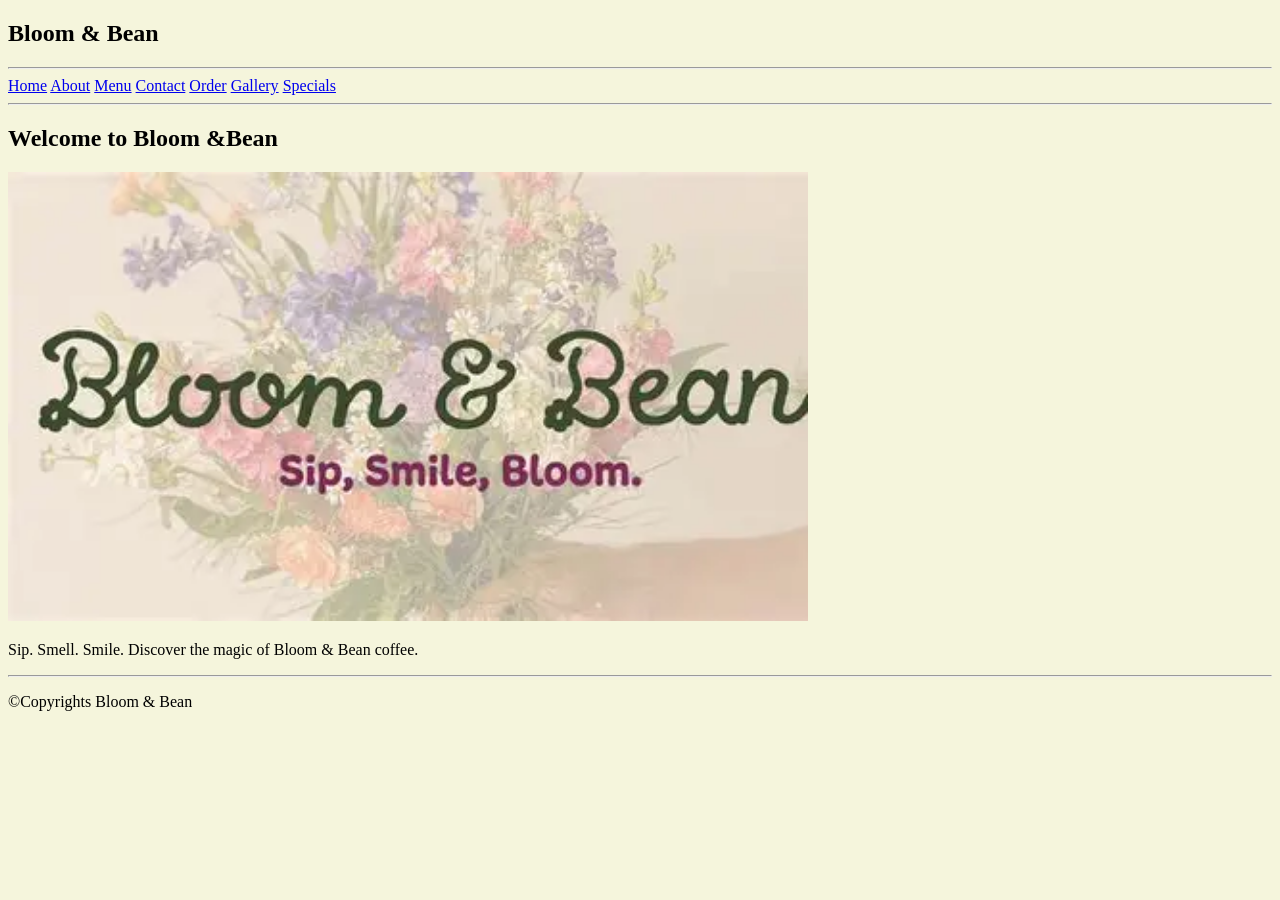
==== index.html @ e65af962 "I added 3 additional images" ====
<!DOCTYPE html>
<html lang="en">
<head>
    <meta charset="UTF-8">
    <meta name="viewport" content="width=device-width, initial-scale=1.0">
    <title>Home Page</title>
</head>
<body style="background-color: beige;">
     <!--This is my header it should be the same on all pages-->
    <header>
        <nav>
            <h1>Bloom & Bean</h1>
            <hr>
            <a href="index.html">Home</a>
            <a href="about.html">About</a>
            <a href="menu.html">Menu</a>
            <a href="contact.html">Contact</a>
            <a href="order.html">Order</a>
            <a href="gallery.html">Gallery</a>
            <a href="specials.html">Specials</a>
            <hr>
        </nav>
    </header>

    <main>
        <h2>Welcome to Bloom &Bean</h2>
        <img src="images/Bloom&BeanLogo.webp" alt="Logo of Bloom & Bean" width="800">
        <p>Sip. Smell. Smile. Discover the magic of Bloom & Bean coffee.</p>
    </main>

    <!--This is my footer it should be the same on all pages-->
    <footer>
        <hr>
        <p>&copy;Copyrights Bloom & Bean</p>
    </footer>

    
</body>
</html>
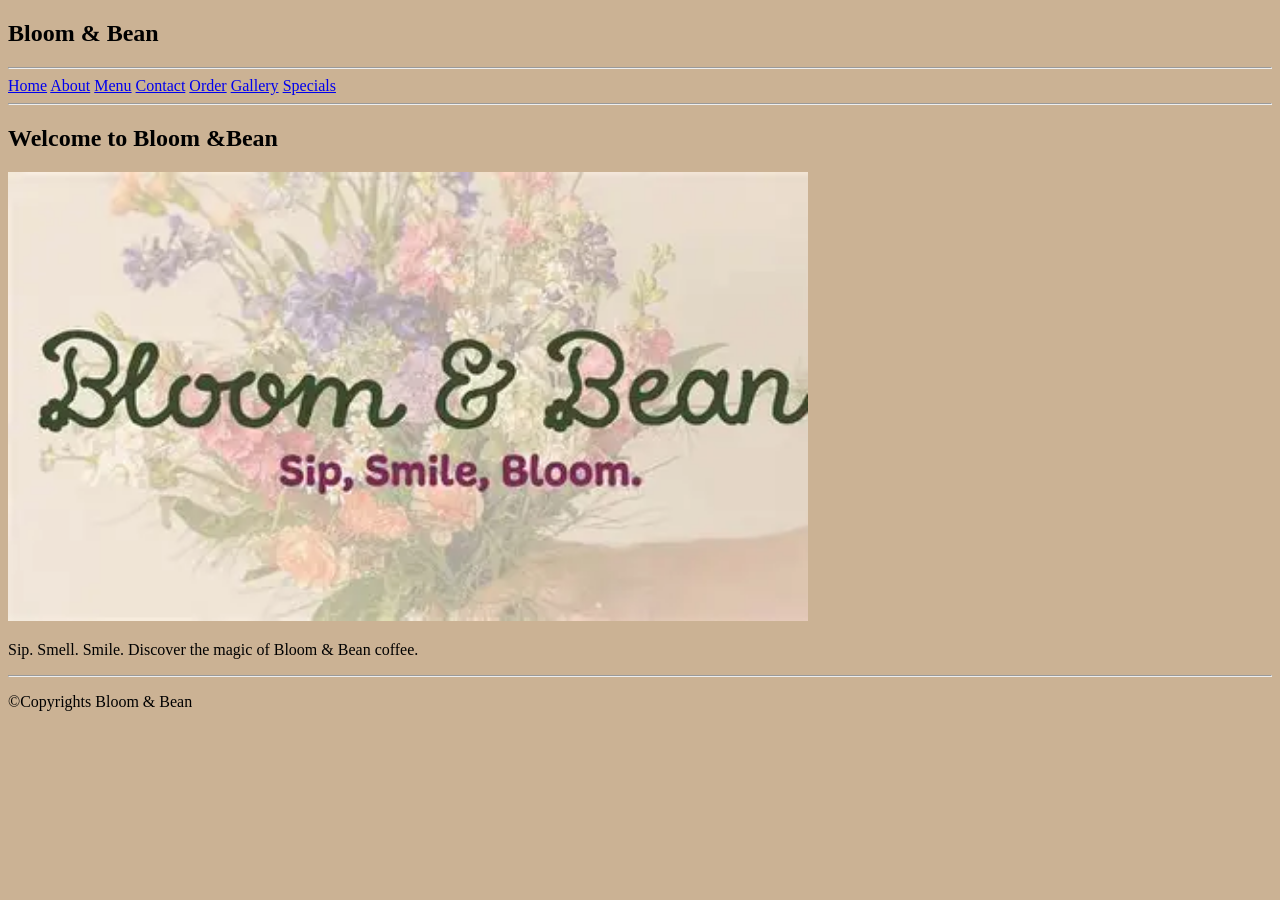
==== commit 880adc47: "I changed the background colour to beige" ====
--- a/index.html
+++ b/index.html
@@ -5,7 +5,7 @@
     <meta name="viewport" content="width=device-width, initial-scale=1.0">
     <title>Home Page</title>
 </head>
-<body style="background-color: beige;">
+<body style="background-color: rgb(203, 178, 148);">
      <!--This is my header it should be the same on all pages-->
     <header>
         <nav>
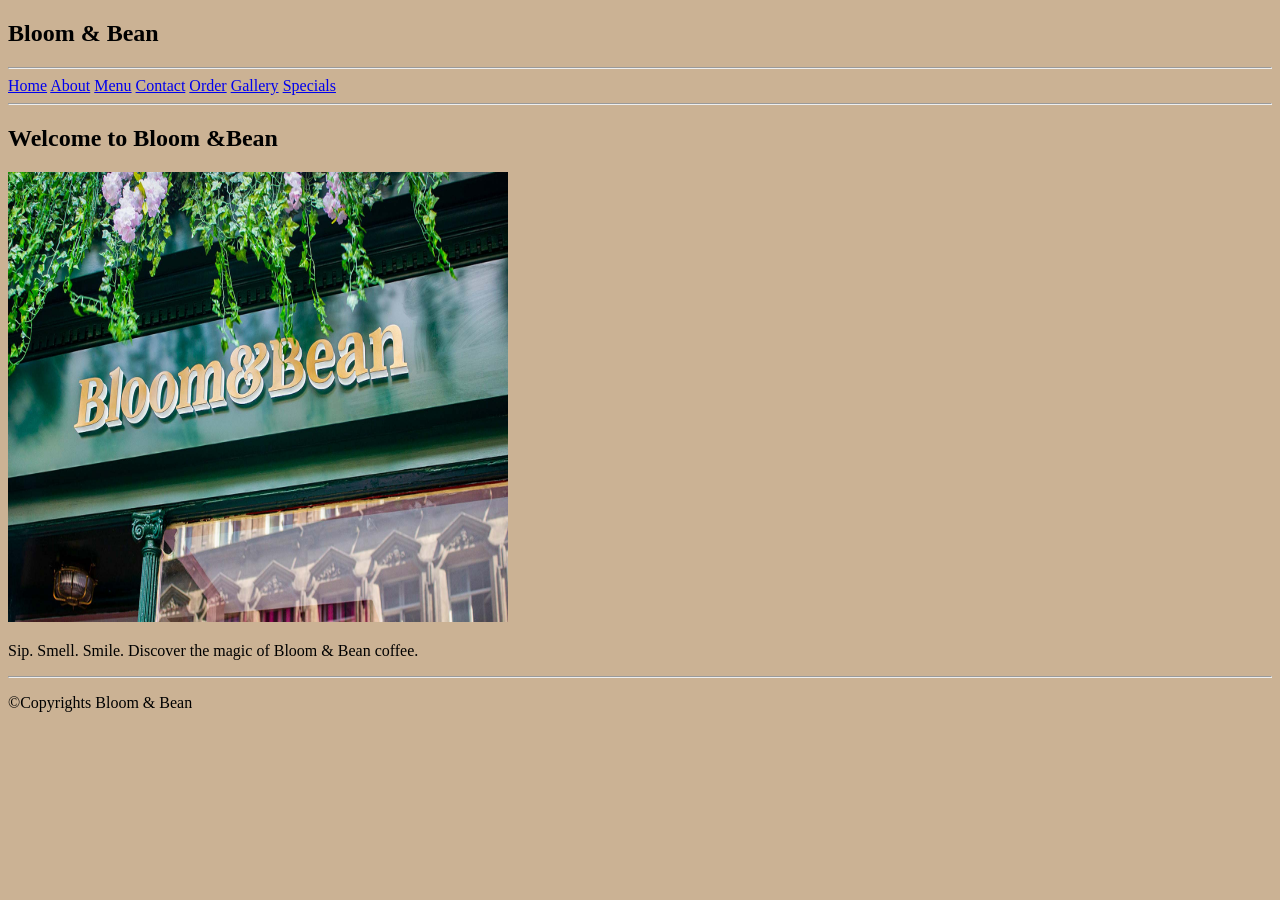
==== commit e37bdc5a: "I changed the logo image" ====
--- a/index.html
+++ b/index.html
@@ -24,7 +24,7 @@
 
     <main>
         <h2>Welcome to Bloom &Bean</h2>
-        <img src="images/Bloom&BeanLogo.webp" alt="Logo of Bloom & Bean" width="800">
+       <img src="images/Bloom&BeanLogo.jpg" alt="Logo of Bloom & Bean" width="500" height="450">
         <p>Sip. Smell. Smile. Discover the magic of Bloom & Bean coffee.</p>
     </main>
 
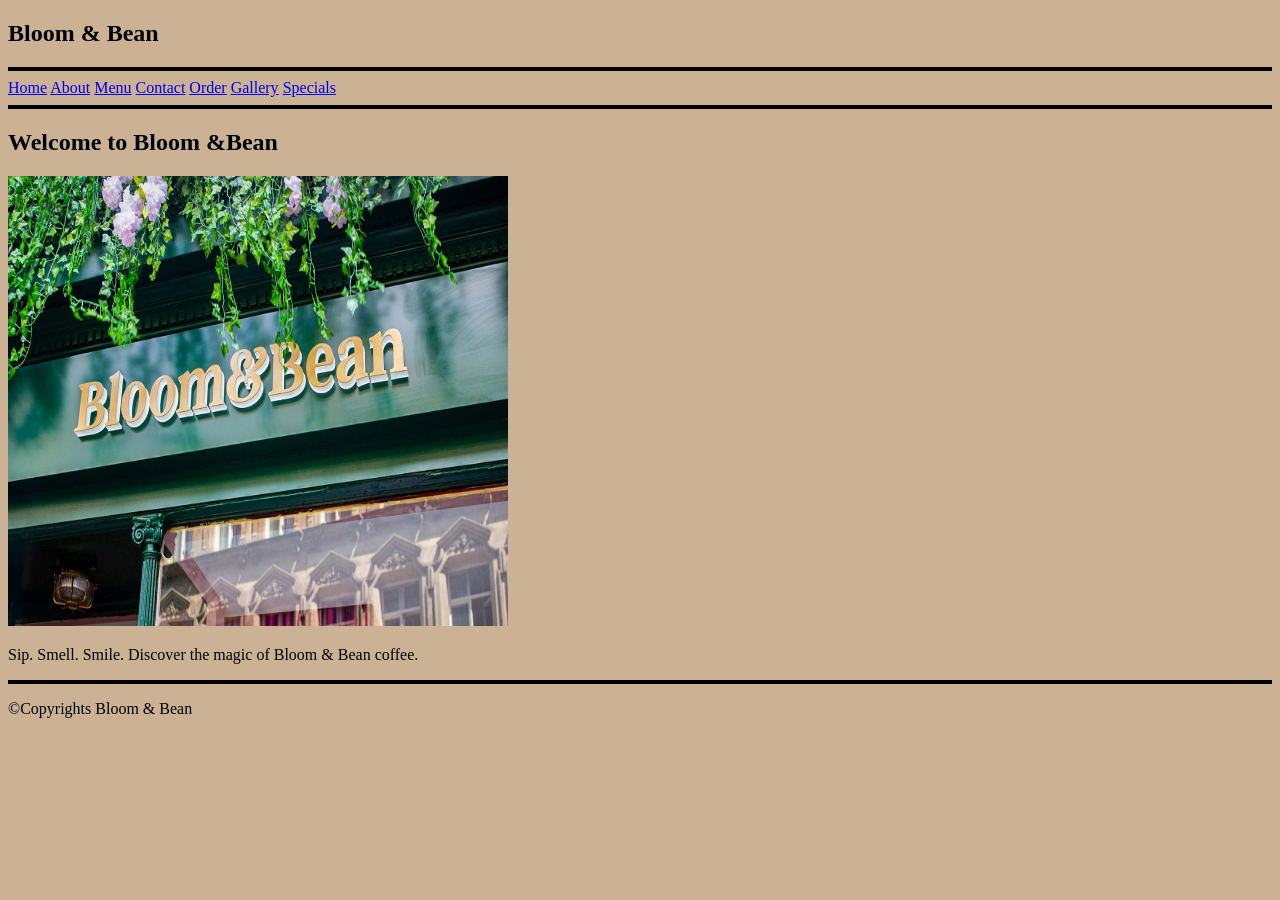
==== commit 5822ed2d: "Changed <hr> to solid black  on all pages" ====
--- a/index.html
+++ b/index.html
@@ -10,7 +10,7 @@
     <header>
         <nav>
             <h1>Bloom & Bean</h1>
-            <hr>
+            <hr style="border: 2px solid black;">
             <a href="index.html">Home</a>
             <a href="about.html">About</a>
             <a href="menu.html">Menu</a>
@@ -18,7 +18,7 @@
             <a href="order.html">Order</a>
             <a href="gallery.html">Gallery</a>
             <a href="specials.html">Specials</a>
-            <hr>
+            <hr style="border: 2px solid black;">
         </nav>
     </header>
 
@@ -30,7 +30,7 @@
 
     <!--This is my footer it should be the same on all pages-->
     <footer>
-        <hr>
+        <hr style="border: 2px solid black;">
         <p>&copy;Copyrights Bloom & Bean</p>
     </footer>
 
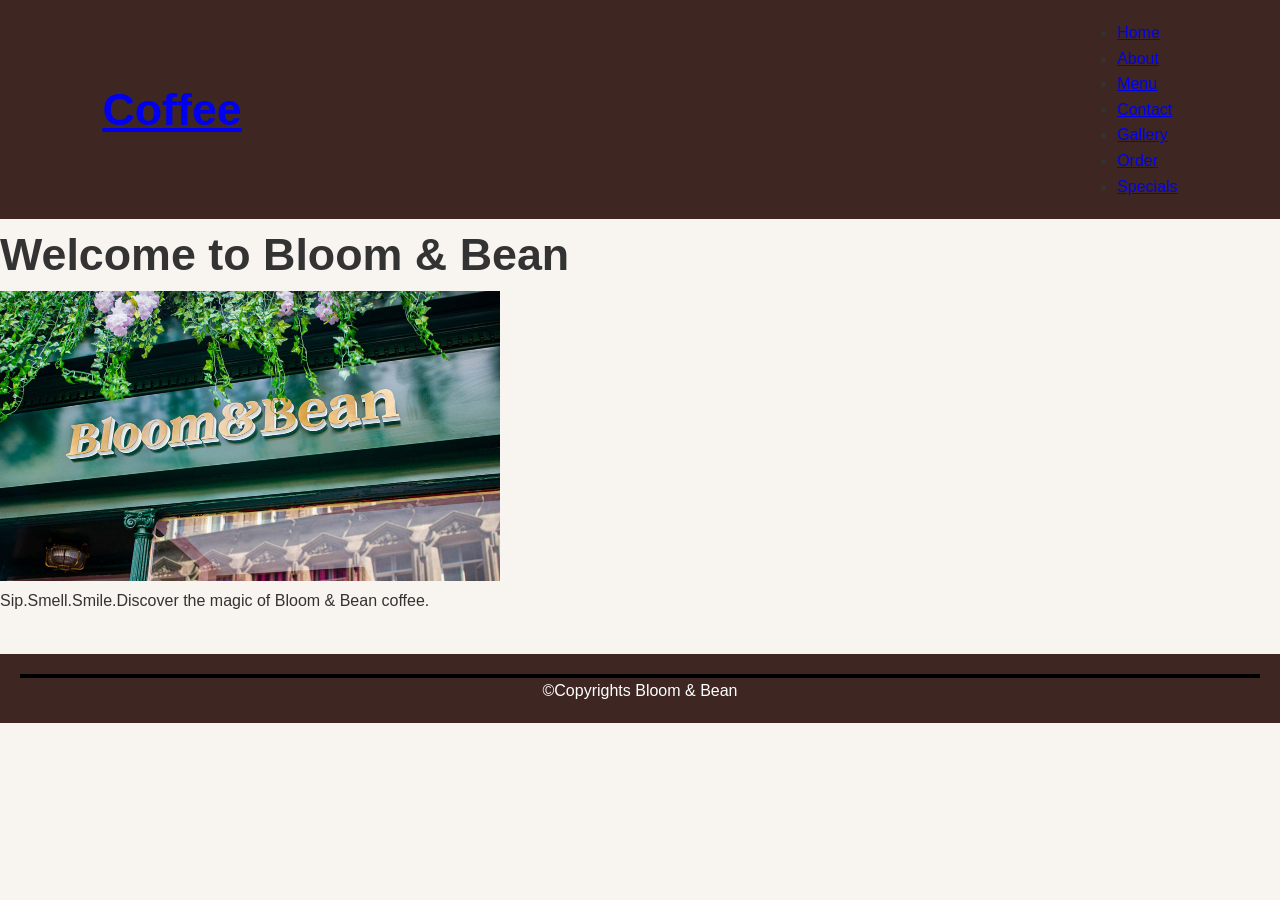
==== commit fd824e3d: "added pictures and removed some" ====
--- a/index.html
+++ b/index.html
@@ -4,28 +4,44 @@
     <meta charset="UTF-8">
     <meta name="viewport" content="width=device-width, initial-scale=1.0">
     <title>Home Page</title>
+    <link rel="stylesheet" href="css/style.css">
 </head>
-<body style="background-color: rgb(203, 178, 148);">
-     <!--This is my header it should be the same on all pages-->
+<body>
     <header>
-        <nav>
-            <h1>Bloom & Bean</h1>
-            <hr style="border: 2px solid black;">
-            <a href="index.html">Home</a>
-            <a href="about.html">About</a>
-            <a href="menu.html">Menu</a>
-            <a href="contact.html">Contact</a>
-            <a href="order.html">Order</a>
-            <a href="gallery.html">Gallery</a>
-            <a href="specials.html">Specials</a>
-            <hr style="border: 2px solid black;">
+        <nav class="navbar section-content">
+           <a href="#" class="nav-logo">
+            <h2 class="logo-text">Coffee</h2>
+           </a>
+           <ul class="nav-menu">
+            <li class="nav-item">
+                <a href="#" class="nav-link">Home</a>
+            </li>
+            <li class="nav-item">
+                <a href="#" class="nav-link">About</a>
+            </li>
+            <li class="nav-item">
+                <a href="#" class="nav-link">Menu</a>
+            </li>
+             <li class="nav-item">
+                <a href="#" class="nav-link">Contact</a>
+            </li>
+             <li class="nav-item">
+                <a href="#" class="nav-link">Gallery</a>
+            </li>
+            <li class="nav-item">
+                <a href="#" class="nav-link">Order</a>
+             <li class="nav-item">
+                <a href="#" class="nav-link">Specials</a>
+            </li>
+    
+           </ul>
         </nav>
     </header>
 
     <main>
-        <h2>Welcome to Bloom &Bean</h2>
+        <h2>Welcome to Bloom & Bean</h2>
        <img src="images/Bloom&BeanLogo.jpg" alt="Logo of Bloom & Bean" width="500" height="450">
-        <p>Sip. Smell. Smile. Discover the magic of Bloom & Bean coffee.</p>
+       <p>Sip.Smell.Smile.Discover the magic of Bloom & Bean coffee.</p>
     </main>
 
     <!--This is my footer it should be the same on all pages-->
--- a/css/style.css
+++ b/css/style.css
@@ -0,0 +1,428 @@
+/* RESET */
+
+*{
+    margin:0;
+    padding:0;
+    box-sizing:border-box;
+    font-family: Arial, Helvetica, sans-serif;
+}
+
+/* DEFAULT STYLES */
+:root {
+    --primary: #3e2723;
+    --accent: #8b5e3c;
+    --light: #f8f4ef;
+}
+
+
+/* BODY */
+
+body{
+    font-family: 'Poppins', Arial, sans-serif;
+    background-color:#f8f4ef;
+    color:#333;
+    line-height:1.6;
+}
+
+/* NAVBAR */
+
+.navbar{
+    display:flex;
+    justify-content:space-between;
+    align-items:center;
+    padding:20px 8%;
+    background-color:#3e2723;
+    position:sticky;
+    top:0;
+    z-index:1000;
+}
+
+.logo{
+    color:white;
+    font-size:28px;
+    font-weight:bold;
+}
+
+.nav-links{
+    display:flex;
+    list-style:none;
+    gap:20px;
+}
+
+.nav-links a{
+    text-decoration:none;
+    color:white;
+    font-weight:bold;
+    transition:0.3s;
+}
+
+.nav-links a:hover{
+    color:#d7b899;
+}
+
+/* HERO SECTION */
+
+.hero{
+    display:flex;
+    justify-content:center;
+    align-items:center;
+    padding:80px 20px;
+    background:#f8f4ef;
+}
+
+.hero-content{
+    background:#4b3b36;
+    color:white;
+    text-align:center;
+    padding:40px;
+    border-radius:15px;
+    max-width:800px;
+    width:100%;
+}
+
+.hero-image{
+    width:300px;
+    border-radius:12px;
+    margin-bottom:20px;
+}
+
+.hero h1{
+    font-size:45px;
+    margin-bottom:20px;
+}
+
+.hero p{
+    font-size:18px;
+    margin-bottom:25px;
+}
+
+.btn{
+    display:inline-block;
+    padding:12px 25px;
+    background:#8b5e3c;
+    color:white;
+    text-decoration:none;
+    border-radius:6px;
+    transition:0.3s;
+}
+
+.btn:hover{
+    background:#6f4e37;
+}
+
+/* BUTTON */
+
+.btn{
+    display:inline-block;
+    background:#6f4e37;
+    color:white;
+    padding:12px 25px;
+    text-decoration:none;
+    border-radius:5px;
+    transition:0.3s;
+    border:none;
+    cursor:pointer;
+}
+
+.btn:hover{
+    background:#3e2723;
+    transform:translateY(-3px);
+}
+
+/* INTRO */
+
+.intro{
+    text-align:center;
+    padding:60px 10%;
+}
+
+.intro h2{
+    margin-bottom:20px;
+    color:#6f4e37;
+}
+
+.intro img{
+    width:300px;
+    margin-top:20px;
+    border-radius:10px;
+}
+
+/* SECTION PADDING */
+
+.section-padding{
+    padding:60px 10%;
+}
+
+/* ABOUT */
+
+.about-container{
+    display:flex;
+    gap:40px;
+    align-items:center;
+    flex-wrap:wrap;
+}
+
+.about-text{
+    flex:1;
+}
+
+.about-image img{
+    border-radius:10px;
+    width:100%;
+    max-width:400px;
+}
+
+/* MENU */
+
+.menu h2{
+    text-align:center;
+    margin-bottom:30px;
+    color:#6f4e37;
+}
+
+.menu-grid{
+    display:grid;
+    grid-template-columns:repeat(auto-fit,minmax(220px,1fr));
+    gap:25px;
+}
+
+.menu-card{
+    background:white;
+    padding:20px;
+    border-radius:10px;
+    text-align:center;
+    box-shadow:0 4px 10px rgba(0,0,0,0.1);
+    transition:0.3s;
+}
+
+.menu-card:hover{
+    transform:translateY(-8px);
+}
+
+.menu-card img{
+    width:100%;
+    height:180px;
+    object-fit:cover;
+    border-radius:10px;
+}
+
+.price{
+    display:block;
+    margin-top:10px;
+    color:#6f4e37;
+    font-weight:bold;
+    font-size:18px;
+}
+
+/* SPECIALS */
+
+.specials h2,
+
+.category-title{
+    text-align:center;
+    margin-bottom:20px;
+    color:#6f4e37;
+}
+
+.subtitle{
+    text-align:center;
+    margin-bottom:30px;
+}
+
+.specials-grid{
+    display:grid;
+    grid-template-columns:repeat(auto-fit,minmax(250px,1fr));
+    gap:20px;
+    margin-bottom:40px;
+}
+
+.special-card{
+    background:white;
+    padding:25px;
+    border-radius:10px;
+    text-align:center;
+    box-shadow:0 4px 10px rgba(0,0,0,0.1);
+    transition:0.3s;
+}
+
+.special-card:hover{
+    transform:translateY(-5px);
+}
+
+.featured-special{
+    background:#6f4e37;
+    color:white;
+    text-align:center;
+    padding:40px;
+    border-radius:10px;
+    margin-top:40px;
+}
+
+.note{
+    margin-top:30px;
+    text-align:center;
+}
+
+/* GALLERY */
+
+.gallery{
+    text-align:center;
+}
+
+.gallery-grid{
+    display:grid;
+    grid-template-columns:repeat(auto-fit,minmax(250px,1fr));
+    gap:20px;
+    margin-top:30px;
+}
+
+.gallery-item img{
+    width:100%;
+    height:250px;
+    object-fit:cover;
+    border-radius:10px;
+    transition:0.3s;
+}
+
+.gallery-item img:hover{
+    transform:scale(1.05);
+}
+
+/* CONTACT */
+
+.contact-container{
+    display:flex;
+    gap:40px;
+    margin-top:30px;
+    flex-wrap:wrap;
+}
+
+.contact-info,
+
+.contact-form-container{
+    flex:1;
+    background:white;
+    padding:25px;
+    border-radius:10px;
+    box-shadow:0 4px 10px rgba(0,0,0,0.1);
+}
+
+/* FORMS */
+
+form input,
+
+form textarea,
+
+form select{
+    width:100%;
+    padding:12px;
+    margin:10px 0 20px;
+    border:1px solid #ccc;
+    border-radius:5px;
+}
+
+.order-form{
+    background:white;
+    padding:30px;
+    border-radius:10px;
+    box-shadow:0 4px 10px rgba(0,0,0,0.1);
+}
+
+/* PSEUDO-CLASSES */
+.nav-links a:hover,
+.nav-links a:focus {
+    color: #d7b899;
+    text-decoration: underline;
+}
+
+.btn:hover {
+    background: #3e2723;
+    transform: translateY(-5px);
+    box-shadow: 0 10px 20px rgba(0,0,0,0.2);
+}
+
+.menu-card:hover,
+.special-card:hover,
+.gallery-item img:hover {
+    transform: scale(1.05);
+    transition: all 0.4s ease;
+}
+
+/* FOOTER */
+
+footer{
+    background:#3e2723;
+    color:white;
+    text-align:center;
+    padding:20px;
+    margin-top:40px;
+}
+
+/* RESPONSIVE */
+
+@media(max-width:768px){
+
+    .navbar{
+        flex-direction:column;
+        gap:15px;
+    }
+
+    .nav-links{
+        flex-wrap:wrap;
+        justify-content:center;
+    }
+
+    .hero h1{
+        font-size:35px;
+    }
+
+    .about-container,
+
+    .contact-container{
+        flex-direction:column;
+    }
+
+}
+
+/* Mobile Navigation */
+@media (max-width: 768px) {
+    .nav-links {
+        display: none;
+        flex-direction: column;
+        width: 100%;
+        text-align: center;
+    }
+
+    .nav-links.active {
+        display: flex;
+    }
+
+    .navbar {
+        flex-direction: column;
+    }
+
+    .hero h1 {
+        font-size: 2.8rem;
+    }
+
+    .about-container,
+    .contact-container {
+        flex-direction: column;
+    }
+
+    .menu-grid {
+        grid-template-columns: repeat(auto-fit, minmax(180px, 1fr));
+    }
+}
+
+/* Image Responsiveness */
+img {
+    max-width: 100%;
+    height: auto;
+}
+
+/* Typography Scaling */
+h1 { font-size: clamp(2.2rem, 5vw, 4rem); }
+h2 { font-size: clamp(1.8rem, 4vw, 2.8rem); }
+
+
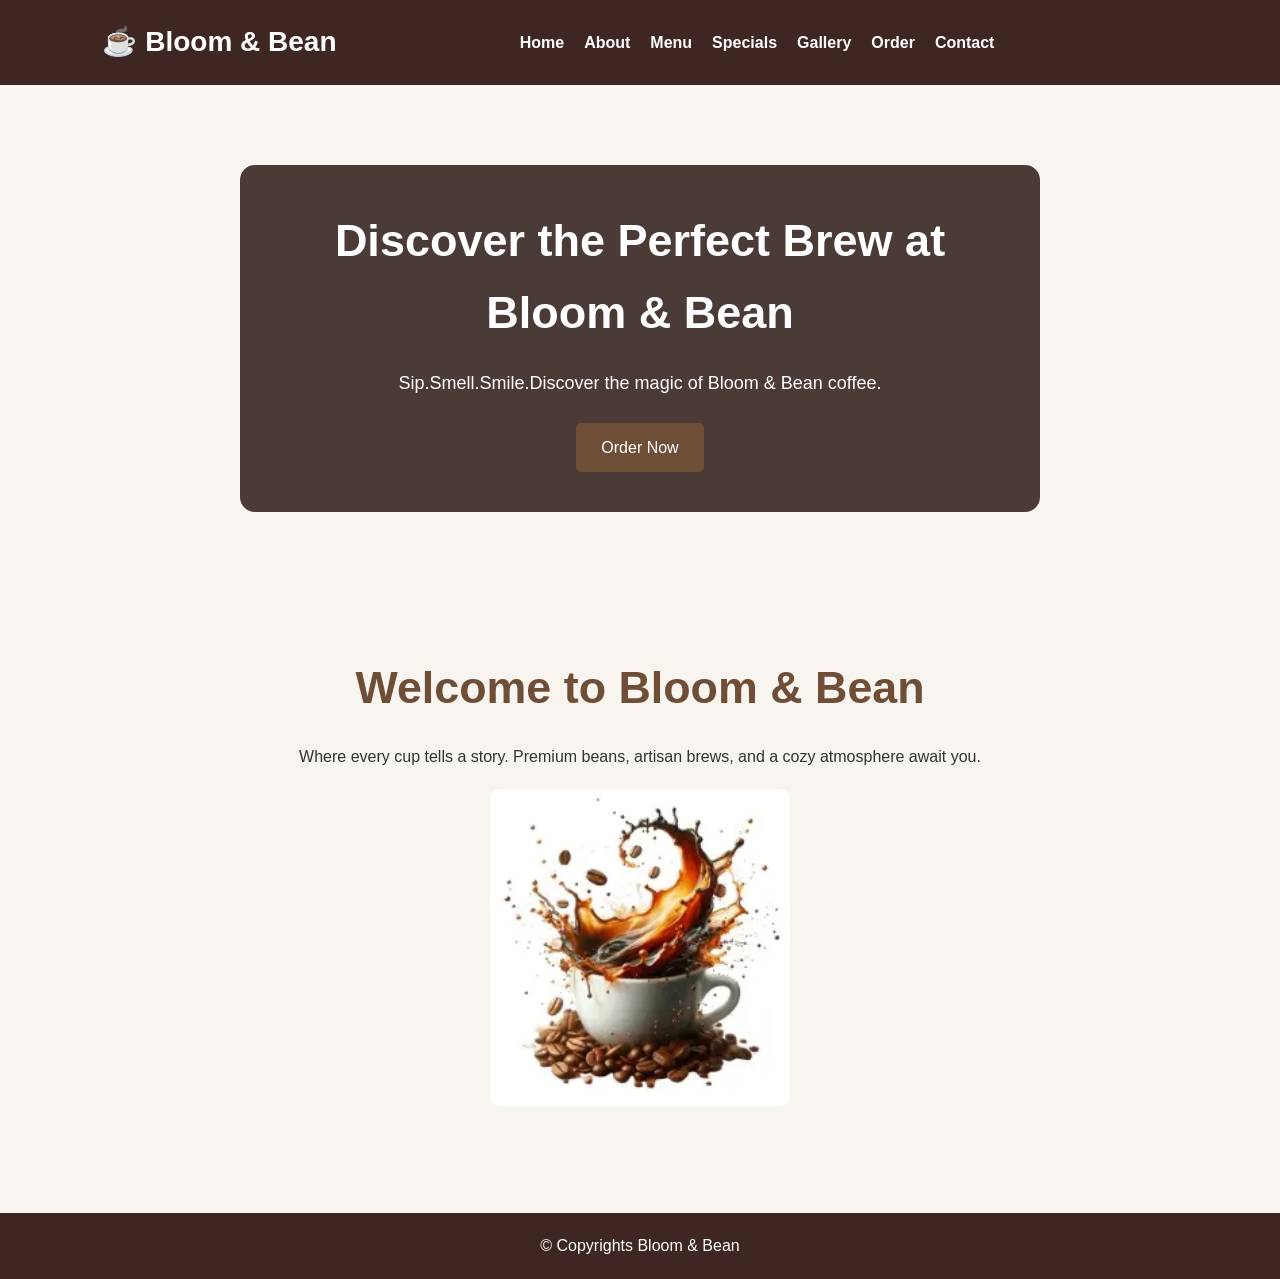
==== commit a365cd4f: "restored readme file" ====
--- a/index.html
+++ b/index.html
@@ -3,53 +3,49 @@
 <head>
     <meta charset="UTF-8">
     <meta name="viewport" content="width=device-width, initial-scale=1.0">
-    <title>Home Page</title>
+    <title>Bloom & Bean | Home</title>
     <link rel="stylesheet" href="css/style.css">
 </head>
 <body>
-    <header>
-        <nav class="navbar section-content">
-           <a href="#" class="nav-logo">
-            <h2 class="logo-text">Coffee</h2>
-           </a>
-           <ul class="nav-menu">
-            <li class="nav-item">
-                <a href="#" class="nav-link">Home</a>
-            </li>
-            <li class="nav-item">
-                <a href="#" class="nav-link">About</a>
-            </li>
-            <li class="nav-item">
-                <a href="#" class="nav-link">Menu</a>
-            </li>
-             <li class="nav-item">
-                <a href="#" class="nav-link">Contact</a>
-            </li>
-             <li class="nav-item">
-                <a href="#" class="nav-link">Gallery</a>
-            </li>
-            <li class="nav-item">
-                <a href="#" class="nav-link">Order</a>
-             <li class="nav-item">
-                <a href="#" class="nav-link">Specials</a>
-            </li>
-    
-           </ul>
-        </nav>
-    </header>
 
-    <main>
+<header>
+    <!-- Navbar (same on all pages) -->
+    <nav class="navbar">
+        <div class="logo">☕ Bloom & Bean</div>
+        <ul class="nav-links">
+            <li><a href="index.html">Home</a></li>
+            <li><a href="about.html">About</a></li>
+            <li><a href="menu.html">Menu</a></li>
+            <li><a href="specials.html">Specials</a></li>
+            <li><a href="gallery.html">Gallery</a></li>
+            <li><a href="order.html">Order</a></li>
+            <li><a href="contact.html">Contact</a></li>
+        </ul>
+        <div class="menu-btn"><i class="fas fa-bars"></i></div>
+    </nav>
+</header>
+
+<main>
+    <!-- Hero Section -->
+    <section class="hero">
+        <div class="hero-content">
+            <h1>Discover the Perfect Brew at Bloom & Bean</h1>
+            <p>Sip.Smell.Smile.Discover the magic of Bloom & Bean coffee.</p>
+            <a href="order.html" class="btn">Order Now</a>
+        </div>
+    </section>
+
+    <!-- Quick Intro -->
+    <section class="intro">
         <h2>Welcome to Bloom & Bean</h2>
-       <img src="images/Bloom&BeanLogo.jpg" alt="Logo of Bloom & Bean" width="500" height="450">
-       <p>Sip.Smell.Smile.Discover the magic of Bloom & Bean coffee.</p>
-    </main>
+        <p>Where every cup tells a story. Premium beans, artisan brews, and a cozy atmosphere await you.</p>
+        <img src="images/hero-coffee.jpg,coffeebeingspilled.webp.webp" alt="Cup of coffee being spilled">
+    </section>
+</main>
 
-    <!--This is my footer it should be the same on all pages-->
     <footer>
-        <hr style="border: 2px solid black;">
-        <p>&copy;Copyrights Bloom & Bean</p>
+        <p>&copy; Copyrights Bloom & Bean</p>
     </footer>
 
-    
 </body>
 </html>
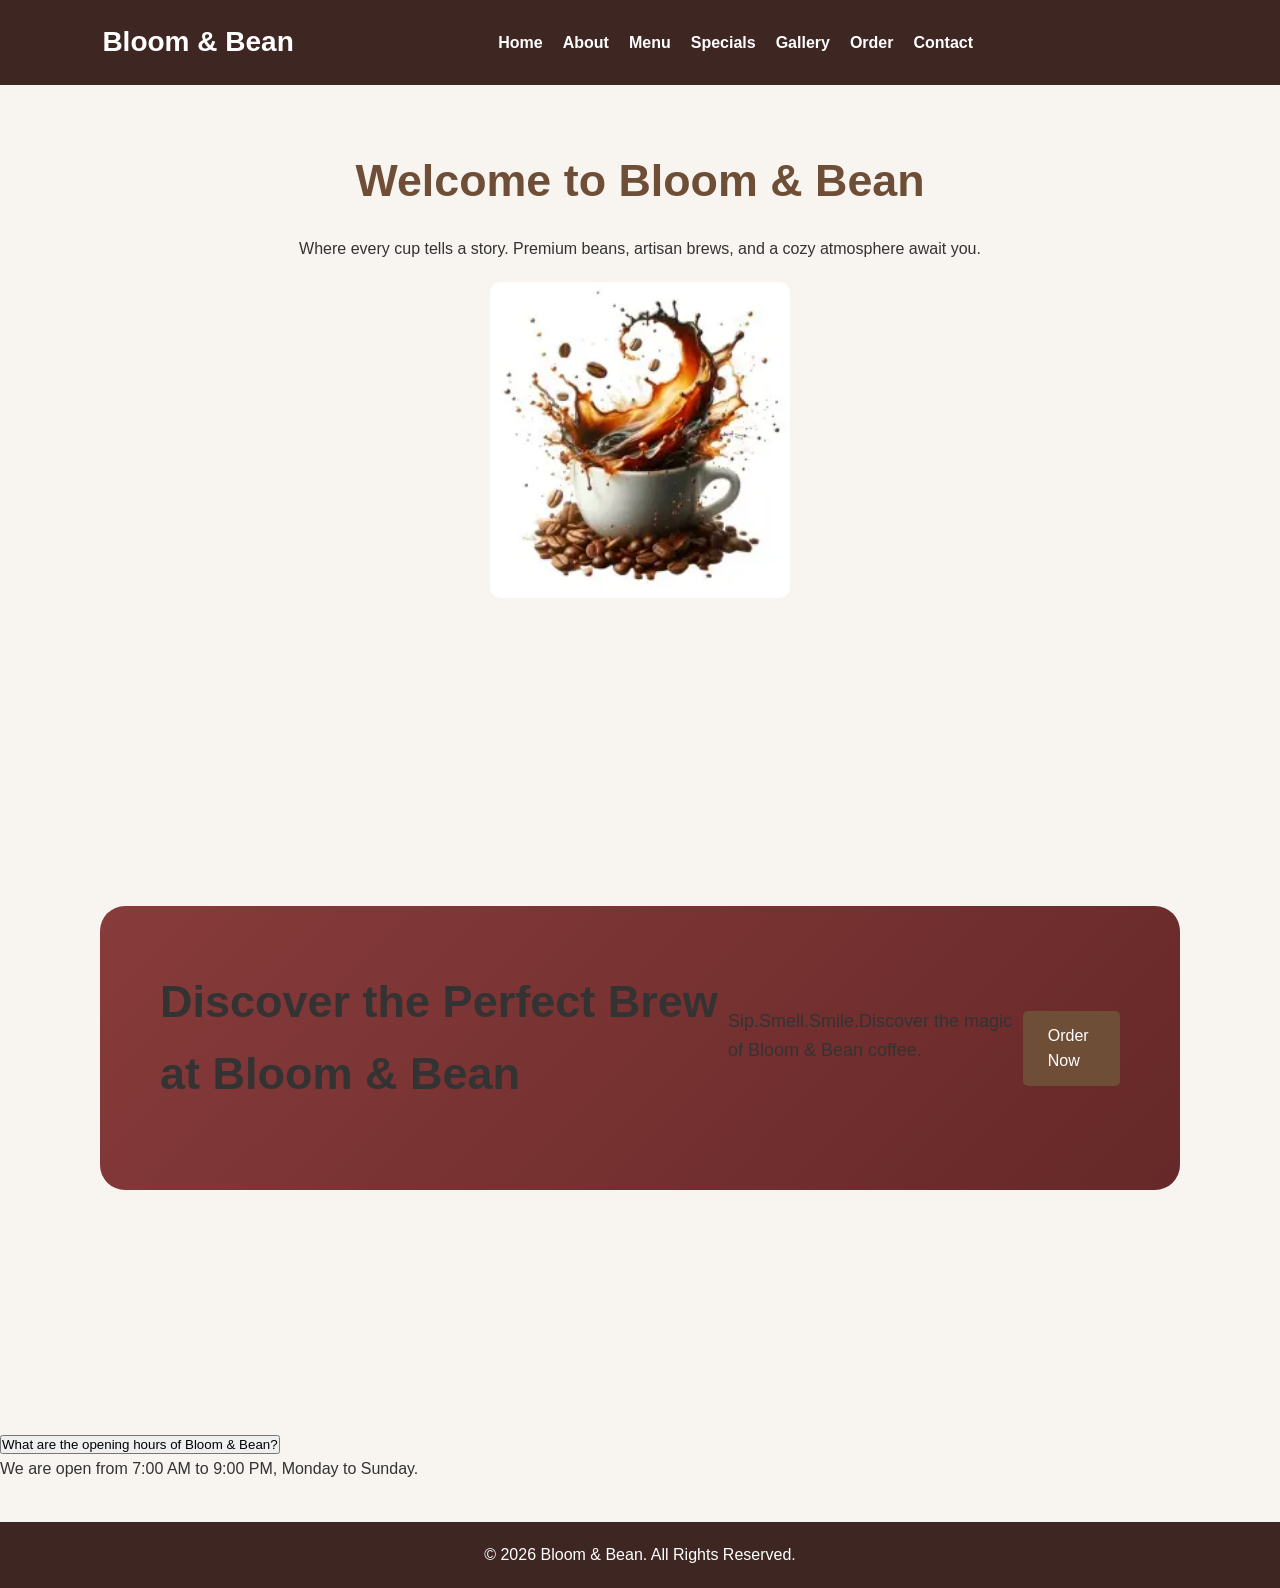
==== commit 03bf969a: "added robots.txt as well as sitemap.xml" ====
--- a/index.html
+++ b/index.html
@@ -5,13 +5,25 @@
     <meta name="viewport" content="width=device-width, initial-scale=1.0">
     <title>Bloom & Bean | Home</title>
     <link rel="stylesheet" href="css/style.css">
+
+    <meta name="description"
+content="Bloom & Bean Coffee Shop serving premium coffee and artisan beverages.">
+
+<meta name="keywords"
+content="Coffee Shop, Bloom and Bean, Espresso, Cappuccino, Latte, Cafe">
+
+<meta name="author"
+content="Your Name">
+
+<meta name="viewport"
+content="width=device-width, initial-scale=1.0">
 </head>
 <body>
 
 <header>
     <!-- Navbar (same on all pages) -->
     <nav class="navbar">
-        <div class="logo">☕ Bloom & Bean</div>
+        <div class="logo">Bloom & Bean</div>
         <ul class="nav-links">
             <li><a href="index.html">Home</a></li>
             <li><a href="about.html">About</a></li>
@@ -26,6 +38,14 @@
 </header>
 
 <main>
+
+     <!-- Quick Intro -->
+    <section class="intro">
+        <h2>Welcome to Bloom & Bean</h2>
+        <p>Where every cup tells a story. Premium beans, artisan brews, and a cozy atmosphere await you.</p>
+        <img src="images/hero-coffee.jpg,coffeebeingspilled.webp.webp" alt="Cup of coffee being spilled">
+    </section>
+
     <!-- Hero Section -->
     <section class="hero">
         <div class="hero-content">
@@ -35,17 +55,18 @@
         </div>
     </section>
 
-    <!-- Quick Intro -->
-    <section class="intro">
-        <h2>Welcome to Bloom & Bean</h2>
-        <p>Where every cup tells a story. Premium beans, artisan brews, and a cozy atmosphere await you.</p>
-        <img src="images/hero-coffee.jpg,coffeebeingspilled.webp.webp" alt="Cup of coffee being spilled">
-    </section>
+<button class="accordion">
+    What are the opening hours of Bloom & Bean?
+</button>
+
+<div class="panel">
+    <p>We are open from 7:00 AM to 9:00 PM, Monday to Sunday.</p>
 </main>
 
     <footer>
         <p>&copy; Copyrights Bloom & Bean</p>
     </footer>
 
+    <script src="js/script.js"></script>
 </body>
 </html>
--- a/css/style.css
+++ b/css/style.css
@@ -66,20 +66,93 @@
     display:flex;
     justify-content:center;
     align-items:center;
-    padding:80px 20px;
+    min-height: 85vh;
+    padding: 40px;
     background:#f8f4ef;
 }
 
 .hero-content{
-    background:#4b3b36;
-    color:white;
-    text-align:center;
-    padding:40px;
-    border-radius:15px;
-    max-width:800px;
-    width:100%;
-}
-
+    display: flex;
+    justify-content: space-between;
+    background: linear-gradient(135deg, #883b3b, #662828);
+    padding: 60px;
+    border-radius : 25px;
+    max-width: 1200px;
+    width: 90%;
+    align-items: center;
+}
+
+.text-content {
+    flex: 1;
+    color: white;
+}
+
+.text-content h2 {
+    color: #f8b400;
+    font-size: 2rem;
+    font-family: cursive;
+    margin-bottom: 10px;
+}
+
+.text-content h1 {
+    font-size: 3rem;
+    margin-bottom: 30px;
+    line-height: 1.2;
+}
+
+.text-content p {
+    font-size: 1.1rem ;
+    color: #ddd;
+    margin-bottom: 30px;
+}
+
+.buttons {
+    display: flex;
+    gap: 15px;
+}
+
+.btn-primary {
+    background-color: #f8b400;
+    color: black;
+    padding: 12px 30px;
+    border-radius: 30px;
+    text-decoration: none;
+    font-weight: bold;
+    transition: 0.3s;
+
+}
+
+.btn-primary :hover {
+    background: #ffcc33;
+    transform: translateY(-3px);
+}
+
+.btn-secondary {
+    border: 2px white;
+    color: white;
+    padding: 12px 30px;
+    border-radius: 30px;
+    text-decoration: none;
+    transition: 0.3s;
+
+}
+.btn-secondary:hover {
+    background: white;
+    color: #2b0f0f;
+
+}
+
+.image-content {
+    flex: 1;
+    text-align: center;
+
+}
+
+.image-content img {
+    max-width:450px ;
+    width: 100%;
+
+}
 .hero-image{
     width:300px;
     border-radius:12px;
@@ -265,6 +338,31 @@
 
 /* GALLERY */
 
+#lightbox{
+display:none;
+position:fixed;
+top:0;
+left:0;
+width:100%;
+height:100%;
+background:rgba(0,0,0,0.9);
+}
+
+#lightboxImg{
+display:block;
+margin:5% auto;
+max-width:80%;
+}
+
+#close{
+color:white;
+font-size:40px;
+position:absolute;
+top:20px;
+right:40px;
+cursor:pointer;
+}
+
 .gallery{
     text-align:center;
 }
@@ -361,6 +459,28 @@
 /* RESPONSIVE */
 
 @media(max-width:768px){
+
+    .hero-content {
+        flex-direction: column;
+        text-align: center;
+
+    }
+
+    .buttons {
+        justify-content: center;
+
+    }
+
+    .text-content h1 {
+        font-size: 2.2rem;
+
+    }
+
+    .image-content img {
+        margin-top: 30px;
+        max-width: 300px;
+
+    }
 
     .navbar{
         flex-direction:column;
